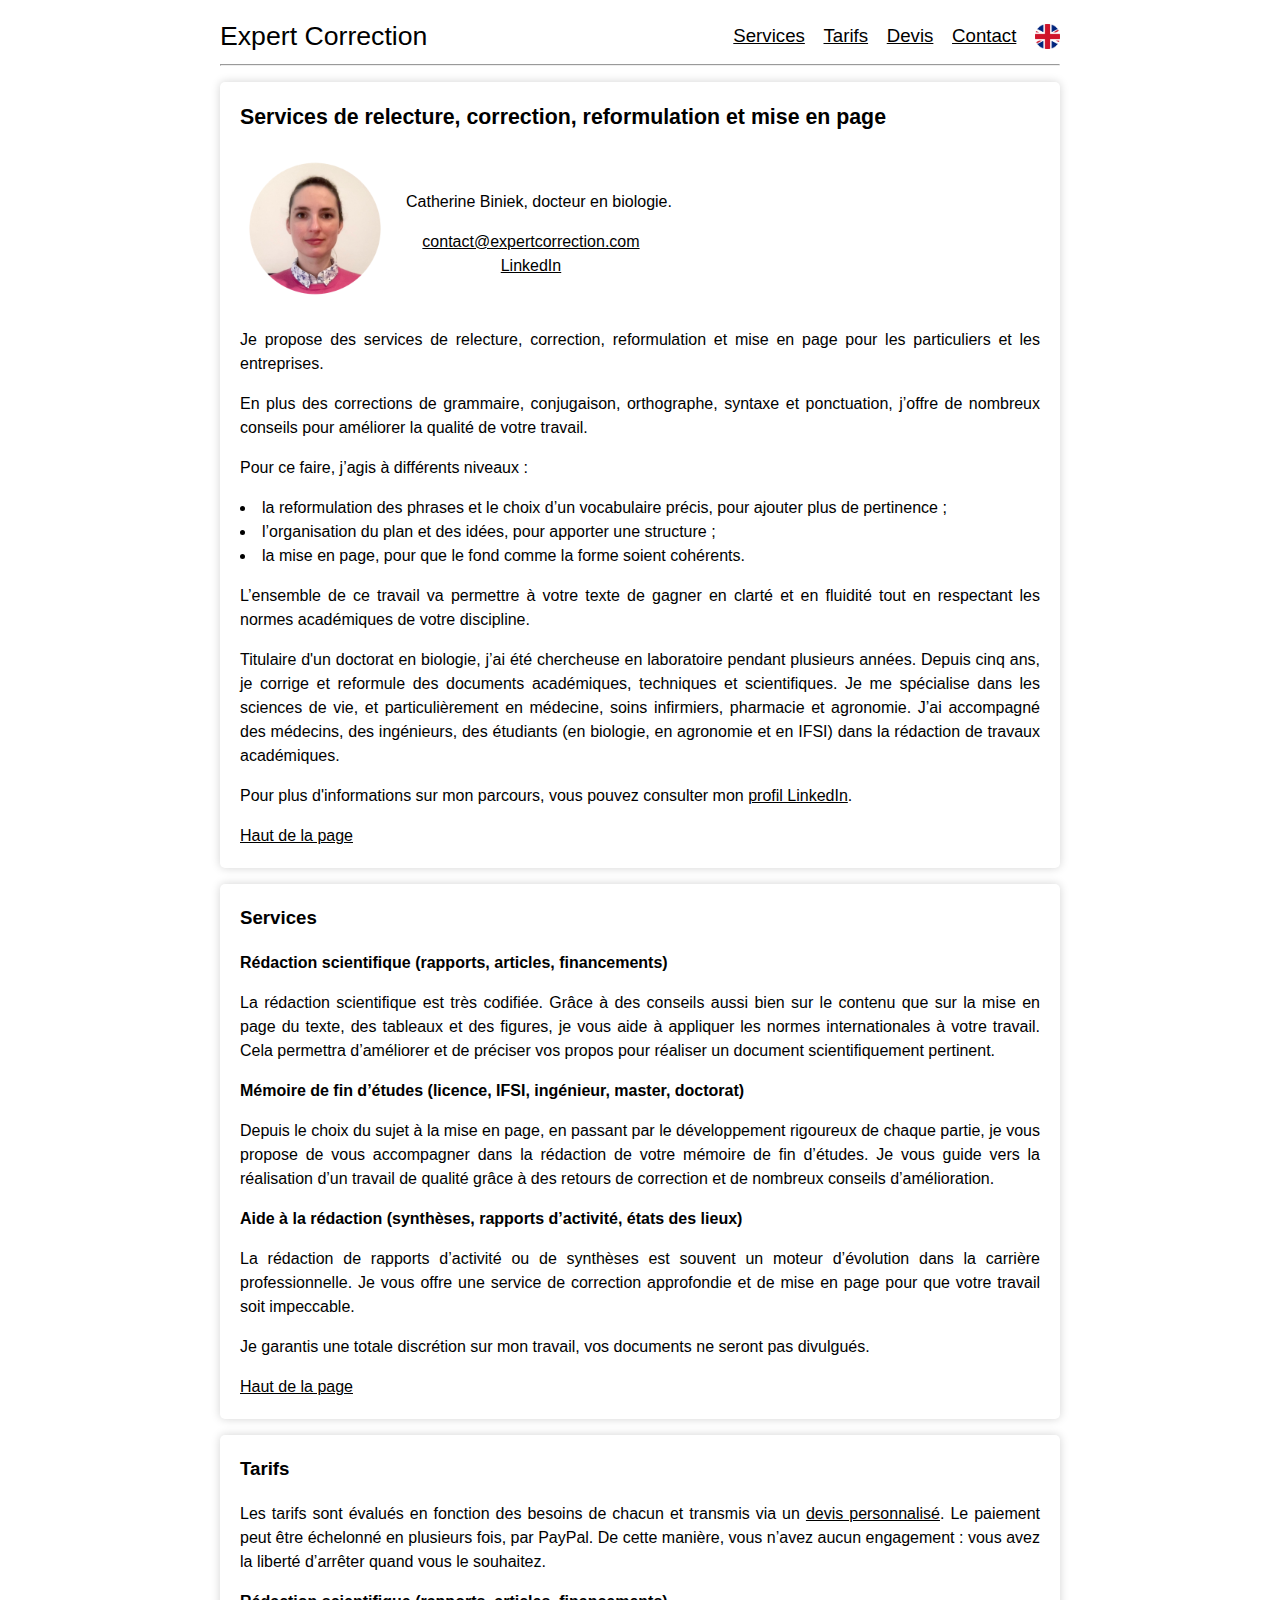
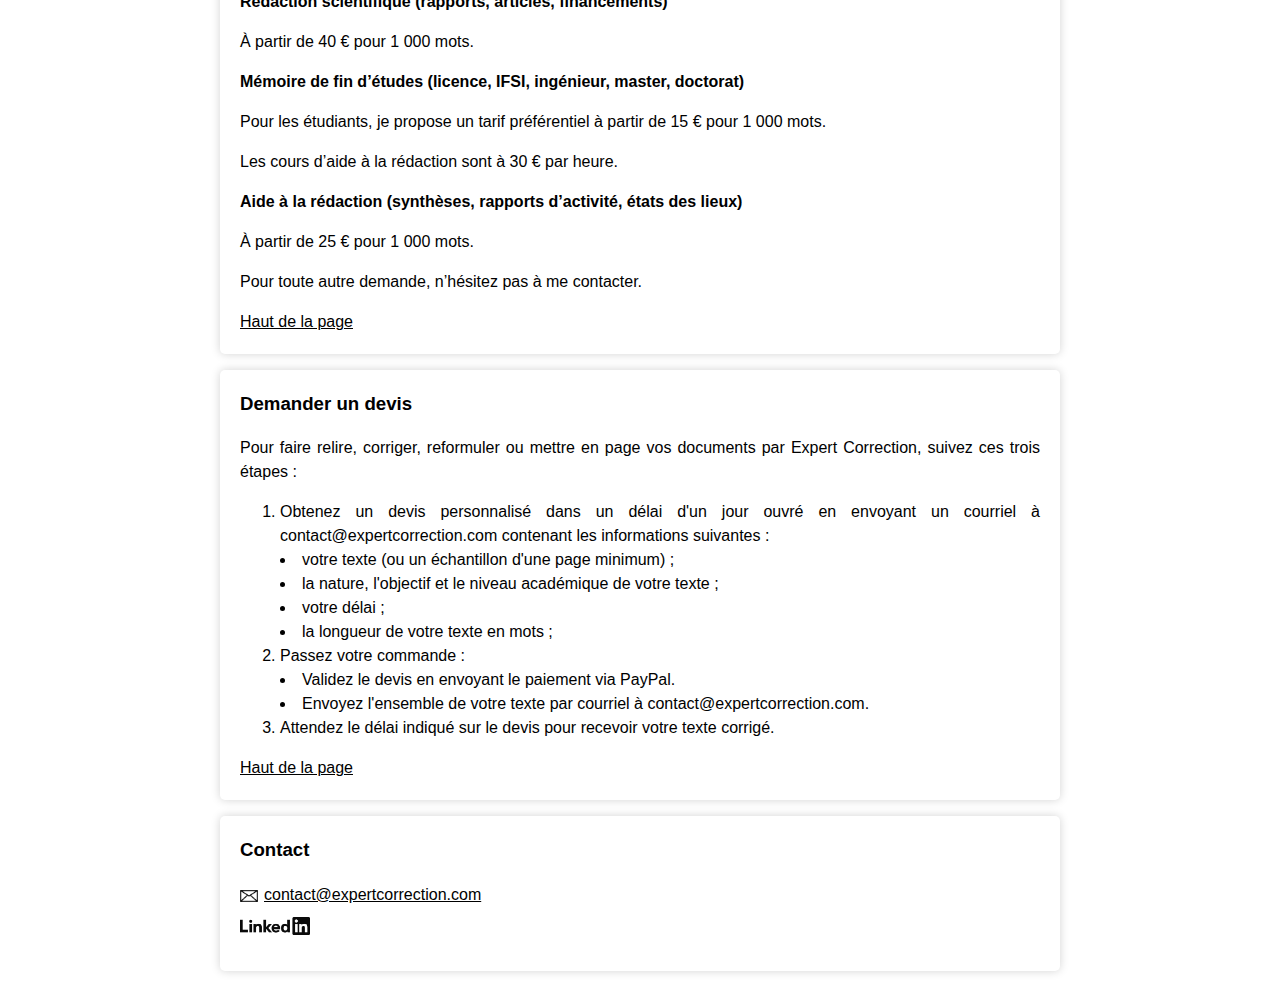
==== index.html @ e98a0d71 "update devis index.html" ====
<!DOCTYPE html>
<html lang="fr">

<head>
    <meta charset="UTF-8">
    <meta name="viewport" content="width=device-width, initial-scale=1.0">
    <meta name="description"
        content="Relecture, correction, reformulation, rédaction et mise en page de travaux académiques">
    <meta name="keywords"
        content="correction, rédaction scientifique, rédaction, mémoire de fin d'études, rapport de stage, TFE, accompagnement, aide, IFSI, mise en page, scientifique">

    <title>Expert correction : Services de relecture, correction, reformulation et mise en page</title>
    <link rel="stylesheet" href="style.css">
</head>

<body>
    <header>
        <a id="title" href="#expertCorrection">Expert Correction</a>
        <nav>
            <ul id="menu">
                <li><a href="#services">Services</a></li>
                <li><a href="#pricing">Tarifs</a></li>
                <li><a href="#request">Devis</a></li>
                <li><a href="#contact">Contact</a></li>
                <li><a id="flag" href="index_eng.html"><img src="flag_unitedkingdom.png" alt="uk flag" width="25px"></a>
                </li>
            </ul>
        </nav>
    </header>

    <hr>

    <main>
        <div class="card">
            <h1>Services de relecture, correction, reformulation et mise en page</h1>
            <div class="myPresentation">
                <div class="portrait"><img src="portrait.png" alt="My portrait" width="150px" height="150px"></div>
                <div class="portraitText">
                    <p>Catherine Biniek, docteur en biologie.</p>
                    <ul class="contactListTop">
                        <li><a href="#email">contact@expertcorrection.com</a></li>
                        <li><a href="https://linkedin.com/in/catherine-biniek-8a598159">LinkedIn</a></li>
                    </ul>
                </div>
            </div>

            <p>Je propose des services de relecture, correction, reformulation et mise en page pour les particuliers et
                les entreprises.</p>
            <p>En plus des corrections de grammaire, conjugaison, orthographe, syntaxe et ponctuation, j’offre de
                nombreux
                conseils pour améliorer la qualité de votre travail.</p>
            <p>Pour ce faire, j’agis à différents niveaux :</p>
            <ul class="presentationList">
                <li>la reformulation des phrases et le choix d’un vocabulaire précis, pour ajouter plus de pertinence ;
                </li>
                <li>l’organisation du plan et des idées, pour apporter une structure ;</li>
                <li>la mise en page, pour que le fond comme la forme soient cohérents.</li>
            </ul>
            <p>L’ensemble de ce travail va permettre à votre texte de gagner en clarté et en fluidité tout en respectant
                les normes académiques de votre discipline.</p>

            <p>Titulaire d'un doctorat en biologie, j’ai été chercheuse en laboratoire pendant plusieurs années. Depuis
                cinq ans, je corrige et reformule des documents académiques, techniques et scientifiques. Je me
                spécialise dans les sciences de vie, et particulièrement en médecine, soins infirmiers, pharmacie et
                agronomie. J’ai accompagné des médecins, des ingénieurs, des étudiants (en biologie, en agronomie et en
                IFSI) dans la rédaction de travaux académiques.</p>
            <p>Pour plus d'informations sur mon parcours, vous pouvez consulter mon <a
                    href="https://linkedin.com/in/catherine-biniek-8a598159">profil LinkedIn</a>.</p>
            <a href="#top">Haut de la page</a>
        </div>

        <div id="services" class="card">
            <h2>Services</h2>

            <h3>Rédaction scientifique (rapports, articles, financements)</h3>
            <p>La rédaction scientifique est très codifiée. Grâce à des conseils aussi bien sur le contenu que sur la
                mise en page du texte, des tableaux et des figures, je vous aide à appliquer les normes internationales
                à votre travail. Cela permettra d’améliorer et de préciser vos propos pour réaliser un document
                scientifiquement pertinent.</p>

            <h3>Mémoire de fin d’études (licence, IFSI, ingénieur, master, doctorat)</h3>
            <p>Depuis le choix du sujet à la mise en page, en passant par le développement rigoureux de chaque partie,
                je vous propose de vous accompagner dans la rédaction de votre mémoire de fin d’études. Je vous guide
                vers la réalisation d’un travail de qualité grâce à des retours de correction et de nombreux conseils
                d’amélioration.</p>

            <h3>Aide à la rédaction (synthèses, rapports d’activité, états des lieux)</h3>
            <p>La rédaction de rapports d’activité ou de synthèses est souvent un moteur d’évolution dans la carrière
                professionnelle. Je vous offre une service de correction approfondie et de mise en page pour que votre
                travail soit impeccable.</p>

            <p>Je garantis une totale discrétion sur mon travail, vos documents ne seront pas divulgués.</p>

            <a href="#top">Haut de la page</a>

        </div>

        <div id="pricing" class="card">
            <h2>Tarifs</h2>

            <p>Les tarifs sont évalués en fonction des besoins de chacun et transmis via un <a href="#request">devis
                    personnalisé</a>. Le paiement peut être échelonné en plusieurs fois, par PayPal. De cette manière, vous n’avez aucun engagement : vous avez la liberté d’arrêter quand vous le souhaitez.</p>

            <h3>Rédaction scientifique (rapports, articles, financements)</h3>
            <p>À partir de 40 € pour 1 000 mots.</p>

            <h3>Mémoire de fin d’études (licence, IFSI, ingénieur, master, doctorat)</h3>
            <p>Pour les étudiants, je propose un tarif préférentiel à partir de 15 € pour 1 000 mots.</p>
            <p>Les cours d’aide à la rédaction sont à 30 € par heure.</p>

            <h3>Aide à la rédaction (synthèses, rapports d’activité, états des lieux)</h3>
            <p>À partir de 25 € pour 1 000 mots.</p>

            <p>Pour toute autre demande, n’hésitez pas à me contacter.</p>

            <a href="#top">Haut de la page</a>
        </div>

        <div id="request" class="card">
            <h2>Demander un devis</h2>
            <p>Pour faire relire, corriger, reformuler ou mettre en page vos documents par Expert Correction, suivez ces
                trois étapes :</p>
            <ol>
                <li>Obtenez un devis personnalisé dans un délai d'un jour ouvré en envoyant un courriel à
                    contact@expertcorrection.com contenant les informations suivantes :</li>
                <ul>
                    <li>votre texte (ou un échantillon d'une page minimum) ;</li>
                    <li>la nature, l'objectif et le niveau académique de votre texte ;</li>
                    <li>votre délai ;</li>
                    <li>la longueur de votre texte en mots ;</li>    
                </ul>
                <li>Passez votre commande :</li>
                <ul>
                    <li>Validez le devis en envoyant le paiement via PayPal.</li>
                    <li>Envoyez l'ensemble de votre texte par courriel à contact@expertcorrection.com.</li>
                </ul>
                <li>Attendez le délai indiqué sur le devis pour recevoir votre texte corrigé.</li>
            </ol>
            <a href="#top">Haut de la page</a>
        </div>

        <div id="contact" class="card">
            <h2>Contact</h2>
            <ul class="contactListBottom">
                <li><img id="email" src="logo_email.jpeg" alt="email logo" width="18px"><a
                        href="#email">contact@expertcorrection.com</a></li>
                <li><a href="www.linkedin.com/in/catherine-biniek-8a598159"><img id="linkedin" src="logo_linkedin.png"
                            alt="LinkedIn logo" width="70px"></a></li>
            </ul>
        </div>
    </main>
</body>

</html>
---- style.css ----
html {
    background-color: rgb(242, 242, 242);
    background-color: white;
    scroll-behavior: smooth;
}

body {
    color: black;
    background-color: white;
    line-height: 1.5;
    max-width: 840px;
    margin: 0 auto;
    font-family: 'Helvetica', 'Arial', sans-serif;
    text-align: justify;
}

@media only screen and (max-width: 650px) {
    body {
        padding: 0.5em;
    }
}

@media only screen and (min-width: 650px) {
    body {
        padding: 1em;
    }

}

header {
    display: flex;
    flex-direction: row;
    justify-content: space-between;
    align-items: center;
}

@media only screen and (max-width: 650px) {
    header {
        display:flex;
        flex-direction: column;
    }

    header #title {
        align-self: start;
    }

    header nav {
        align-self: start;
    }
}

header>a {
    font-size: 20pt;
    text-decoration: none;
}

header nav li {
    font-size: 14pt;
    padding-left: 1em;
}

@media only screen and (max-width: 650px) {
    header nav li {
        padding-left: 0;
        padding-right: 0.5em;
        font-size: 14pt;
    }
}

header #flag {
    display: block;
    height: 25px;
}

#menu,
.contactListTop {
    display: flex;
    align-items: center;
}

.contactListTop {
    flex-direction: column;
    line-height: 1.5;
}

#menu>li,
.contactListTop>li,
.contactListBottom>li {
    list-style: none;
}

ul {
    margin: 0;
    padding: 0;
}

h1 {
    text-align: left;
    margin-bottom: 1em;
    margin-top: 0em;
    font-size: 16pt;
}

h2 {
    text-align: left;
    margin-bottom: 1em;
    margin-top: 0em;
    font-size: 14pt;
}

h3 {
    text-align: left;
    margin-top: 0em;
    font-size: 12pt;
}

a {
    color: black;
    text-decoration: underline;
}

.myPresentation {
    display: flex;
    align-items: center;
    flex-flow: row wrap;
}

.portrait img {
    object-fit: cover;
    max-width: 150px;
}

.portraitText {
    padding-left: 1em;
}

.portraitText li {
    padding-right: 1em;
}

.portraitText p:first-of-type {
    margin-top: 0;
}

.card {
    padding: 20px 20px;
    background-color: white;
    box-shadow: 0px 0px 10px lightgray;
    border-radius: 5px;
    margin: 1em 0;
}

#request ul {
    list-style: inside;
}

.presentationList li {
    list-style: inside;
}

#contact {
    padding-bottom: 2em;
}

.contactListTop li,
.contactListBottom li {
    padding-right: 1em;
}

#email {
    margin-bottom: -2px;
    padding-right: 6px;
}

#linkedin {
    margin-bottom: -3px;
    margin-top: 10px;
}
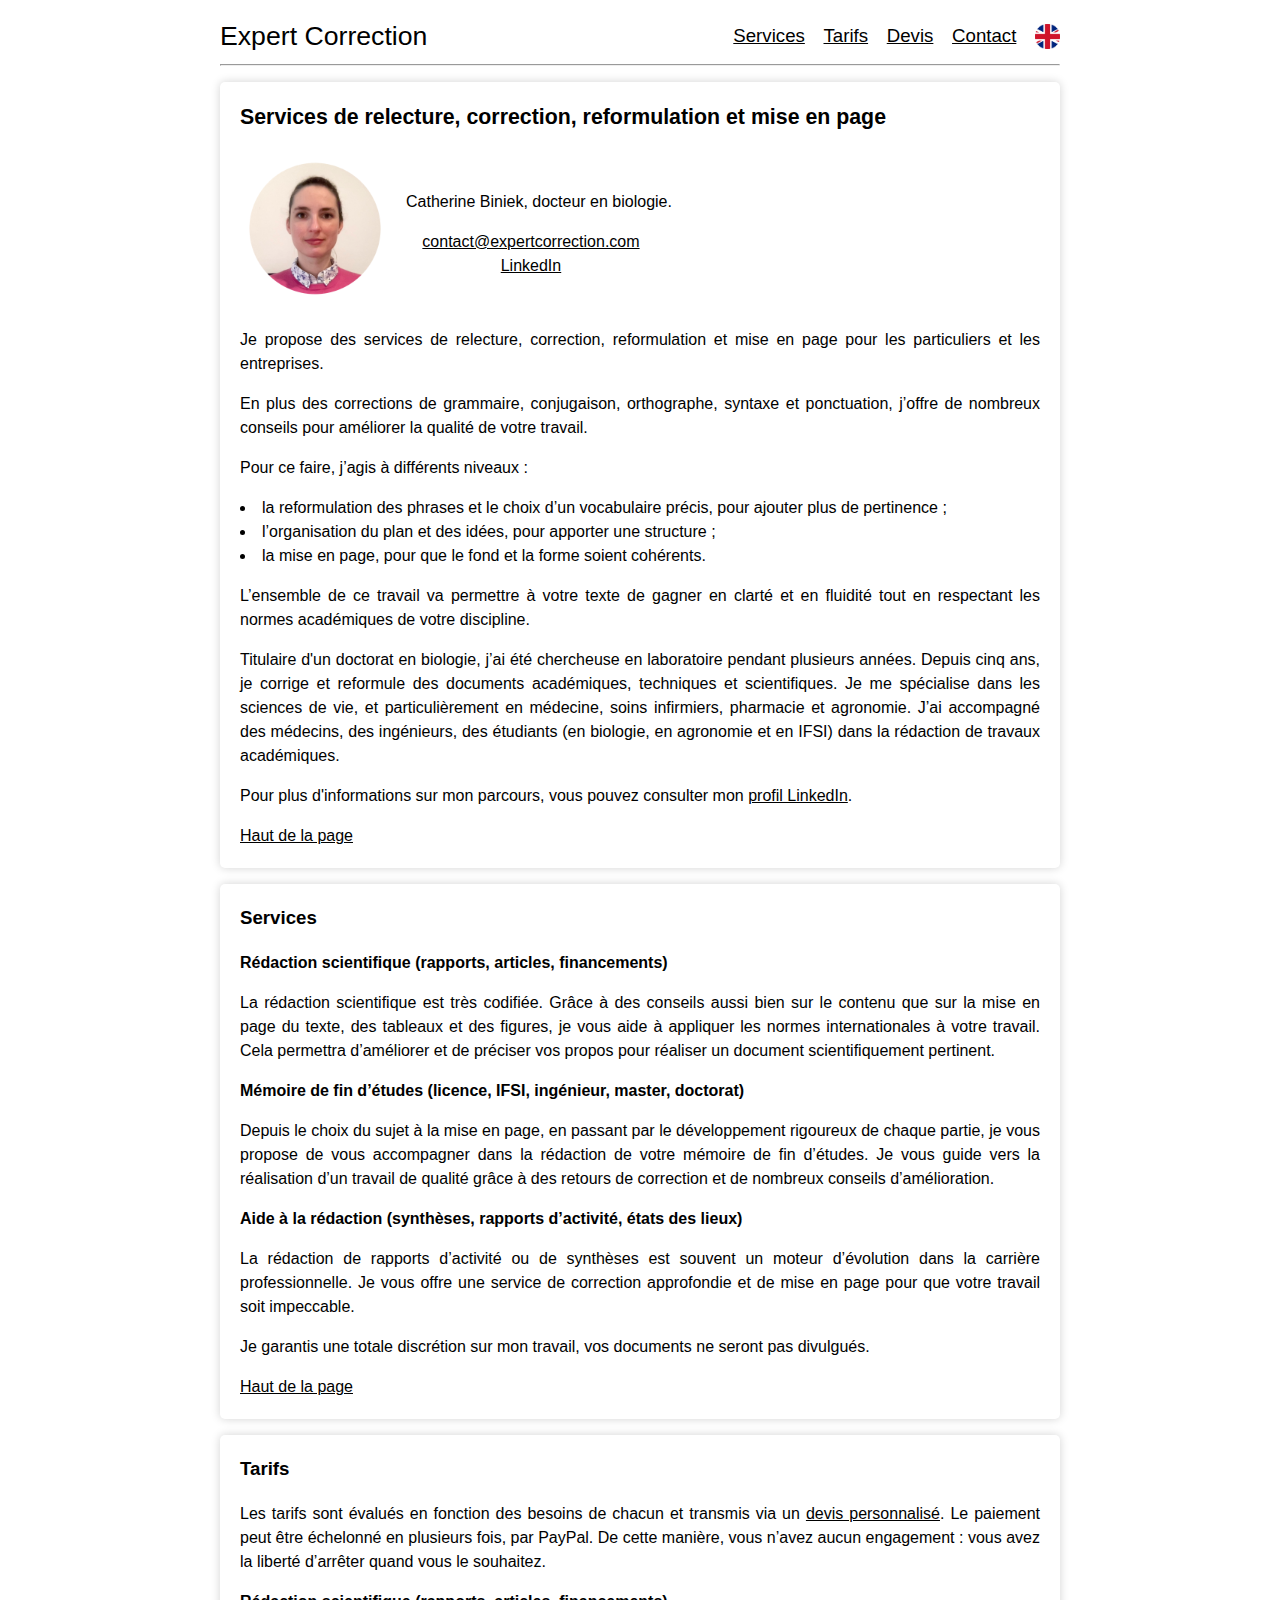
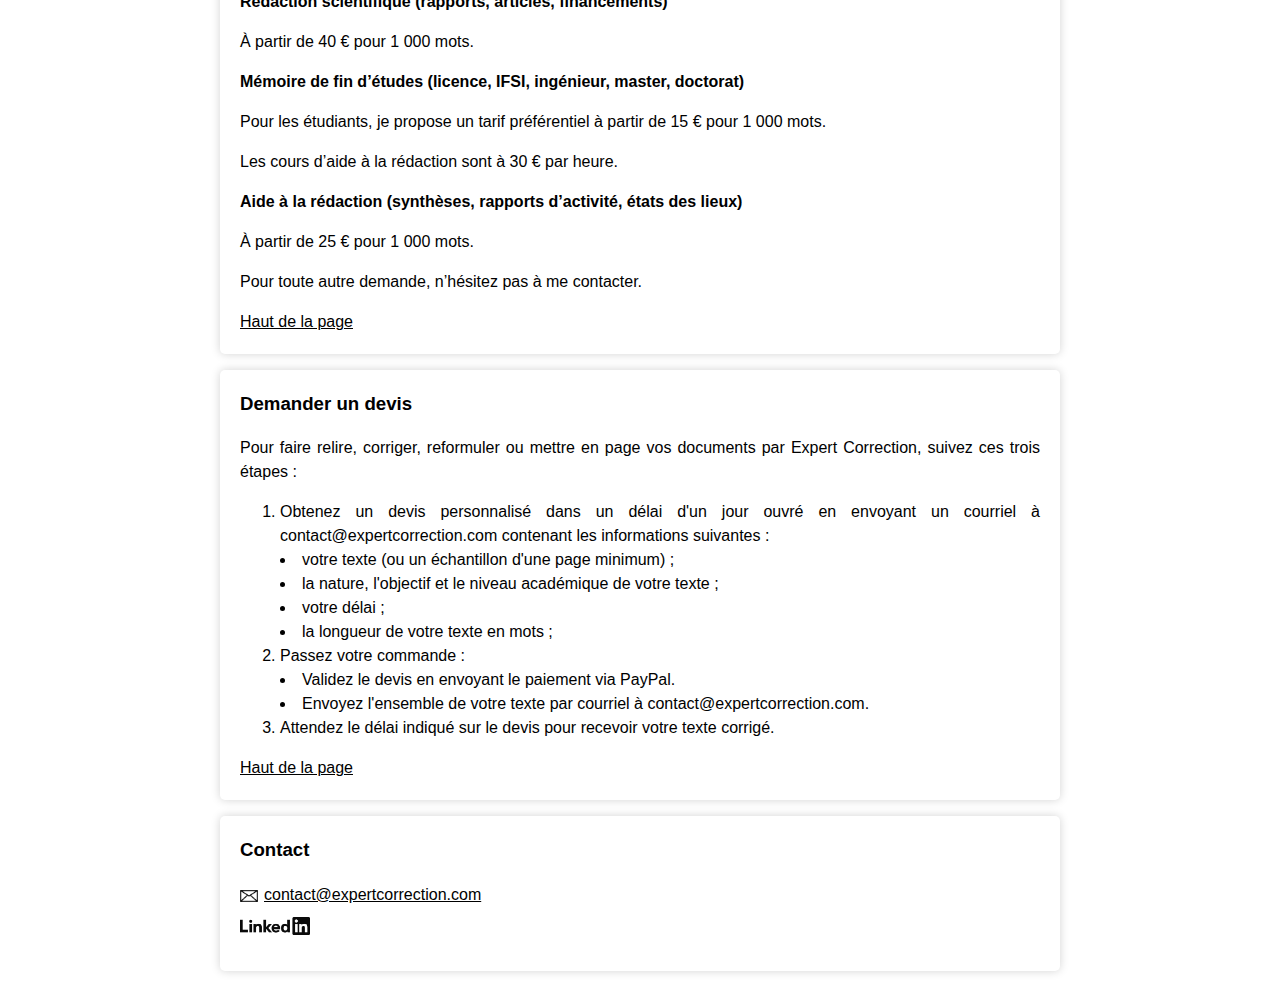
==== commit 2b04540a: "update text index.html (minimal)" ====
--- a/index.html
+++ b/index.html
@@ -7,9 +7,9 @@
     <meta name="description"
         content="Relecture, correction, reformulation, rédaction et mise en page de travaux académiques">
     <meta name="keywords"
-        content="correction, rédaction scientifique, rédaction, mémoire de fin d'études, rapport de stage, TFE, accompagnement, aide, IFSI, mise en page, scientifique">
+        content="correction, rédaction scientifique, rédaction, mémoire, rapport de stage, thèse, IFSI, mise en page, scientifique, expert correction, expert, étudiant, pas cher, tarif">
 
-    <title>Expert correction : Services de relecture, correction, reformulation et mise en page</title>
+    <title>Correction, reformulation, mise en page - Expert correction</title>
     <link rel="stylesheet" href="style.css">
 </head>
 
@@ -39,7 +39,7 @@
                     <p>Catherine Biniek, docteur en biologie.</p>
                     <ul class="contactListTop">
                         <li><a href="#email">contact@expertcorrection.com</a></li>
-                        <li><a href="https://linkedin.com/in/catherine-biniek-8a598159">LinkedIn</a></li>
+                        <li><a href="www.linkedin.com/in/catherine-biniek">LinkedIn</a></li>
                     </ul>
                 </div>
             </div>
@@ -54,7 +54,7 @@
                 <li>la reformulation des phrases et le choix d’un vocabulaire précis, pour ajouter plus de pertinence ;
                 </li>
                 <li>l’organisation du plan et des idées, pour apporter une structure ;</li>
-                <li>la mise en page, pour que le fond comme la forme soient cohérents.</li>
+                <li>la mise en page, pour que le fond et la forme soient cohérents.</li>
             </ul>
             <p>L’ensemble de ce travail va permettre à votre texte de gagner en clarté et en fluidité tout en respectant
                 les normes académiques de votre discipline.</p>
@@ -65,7 +65,7 @@
                 agronomie. J’ai accompagné des médecins, des ingénieurs, des étudiants (en biologie, en agronomie et en
                 IFSI) dans la rédaction de travaux académiques.</p>
             <p>Pour plus d'informations sur mon parcours, vous pouvez consulter mon <a
-                    href="https://linkedin.com/in/catherine-biniek-8a598159">profil LinkedIn</a>.</p>
+                    href="www.linkedin.com/in/catherine-biniek">profil LinkedIn</a>.</p>
             <a href="#top">Haut de la page</a>
         </div>
 
@@ -99,7 +99,8 @@
             <h2>Tarifs</h2>
 
             <p>Les tarifs sont évalués en fonction des besoins de chacun et transmis via un <a href="#request">devis
-                    personnalisé</a>. Le paiement peut être échelonné en plusieurs fois, par PayPal. De cette manière, vous n’avez aucun engagement : vous avez la liberté d’arrêter quand vous le souhaitez.</p>
+                    personnalisé</a>. Le paiement peut être échelonné en plusieurs fois, par PayPal. De cette manière,
+                vous n’avez aucun engagement : vous avez la liberté d’arrêter quand vous le souhaitez.</p>
 
             <h3>Rédaction scientifique (rapports, articles, financements)</h3>
             <p>À partir de 40 € pour 1 000 mots.</p>
@@ -127,7 +128,7 @@
                     <li>votre texte (ou un échantillon d'une page minimum) ;</li>
                     <li>la nature, l'objectif et le niveau académique de votre texte ;</li>
                     <li>votre délai ;</li>
-                    <li>la longueur de votre texte en mots ;</li>    
+                    <li>la longueur de votre texte en mots ;</li>
                 </ul>
                 <li>Passez votre commande :</li>
                 <ul>
@@ -144,7 +145,7 @@
             <ul class="contactListBottom">
                 <li><img id="email" src="logo_email.jpeg" alt="email logo" width="18px"><a
                         href="#email">contact@expertcorrection.com</a></li>
-                <li><a href="www.linkedin.com/in/catherine-biniek-8a598159"><img id="linkedin" src="logo_linkedin.png"
+                <li><a href="www.linkedin.com/in/catherine-biniek9"><img id="linkedin" src="logo_linkedin.png"
                             alt="LinkedIn logo" width="70px"></a></li>
             </ul>
         </div>
